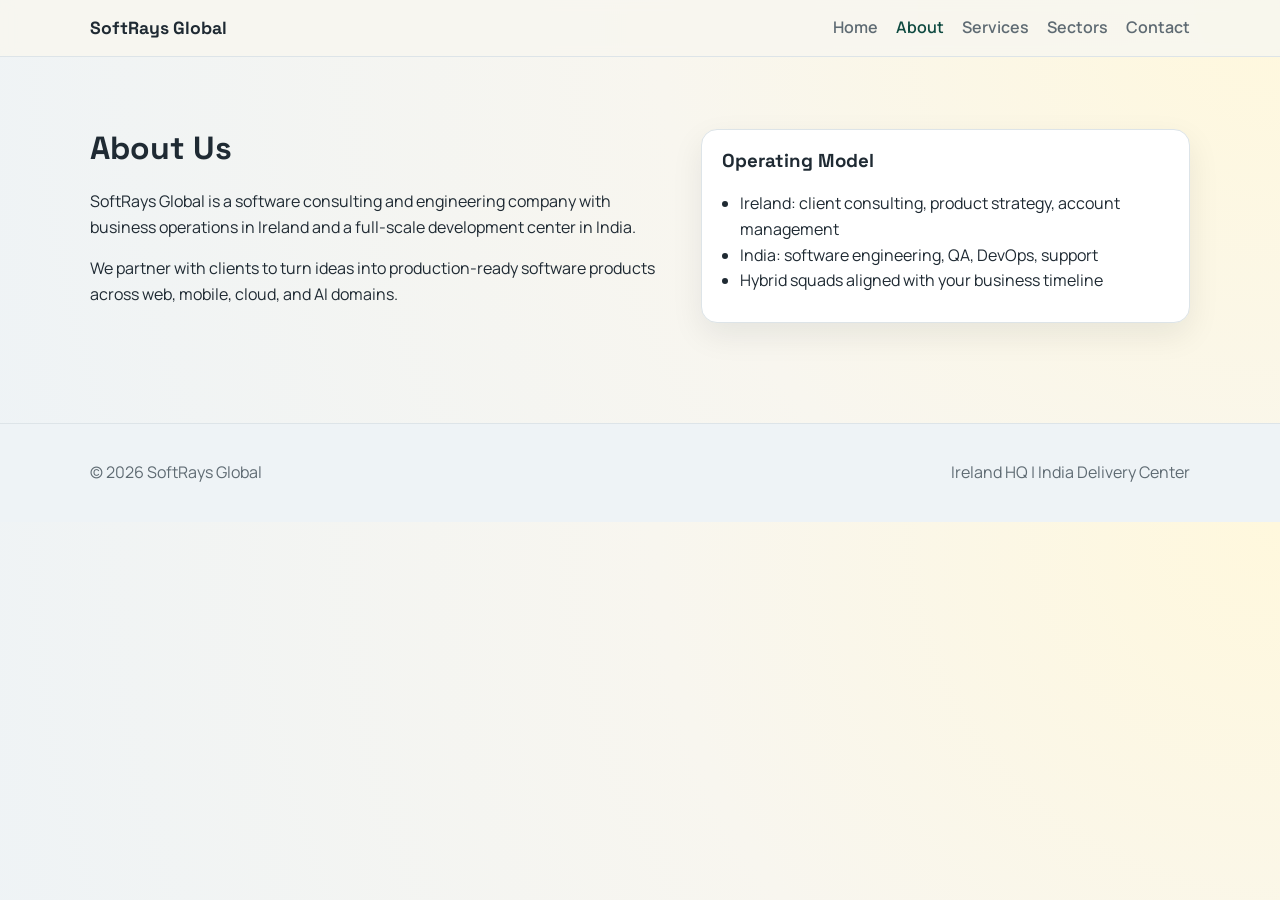
==== pages/about.html @ 31a39e9b "Initial SoftRays website scaffold" ====
<!DOCTYPE html>
<html lang="en">
  <head>
    <meta charset="UTF-8" />
    <meta name="viewport" content="width=device-width, initial-scale=1.0" />
    <title>About | SoftRays Global</title>
    <link rel="preconnect" href="https://fonts.googleapis.com" />
    <link rel="preconnect" href="https://fonts.gstatic.com" crossorigin />
    <link href="https://fonts.googleapis.com/css2?family=Space+Grotesk:wght@400;500;700&family=Manrope:wght@400;500;600&display=swap" rel="stylesheet" />
    <link rel="stylesheet" href="../assets/css/styles.css" />
  </head>
  <body>
    <header class="site-header">
      <div class="container nav-wrap">
        <a class="brand" href="../index.html">SoftRays Global</a>
        <button class="menu-toggle" aria-label="Toggle navigation">Menu</button>
        <nav class="site-nav">
          <a href="../index.html">Home</a>
          <a href="about.html" class="active">About</a>
          <a href="services.html">Services</a>
          <a href="sectors.html">Sectors</a>
          <a href="contact.html">Contact</a>
        </nav>
      </div>
    </header>

    <main class="section">
      <div class="container split">
        <div>
          <h1>About Us</h1>
          <p>
            SoftRays Global is a software consulting and engineering company with business operations in Ireland and a full-scale development center in India.
          </p>
          <p>
            We partner with clients to turn ideas into production-ready software products across web, mobile, cloud, and AI domains.
          </p>
        </div>
        <aside class="card">
          <h3>Operating Model</h3>
          <ul>
            <li>Ireland: client consulting, product strategy, account management</li>
            <li>India: software engineering, QA, DevOps, support</li>
            <li>Hybrid squads aligned with your business timeline</li>
          </ul>
        </aside>
      </div>
    </main>

    <footer class="site-footer"><div class="container footer-grid"><p>© 2026 SoftRays Global</p><p>Ireland HQ | India Delivery Center</p></div></footer>
    <script src="../assets/js/main.js"></script>
  </body>
</html>
---- assets/css/styles.css ----
:root {
  --bg: #f8f6ef;
  --surface: #ffffff;
  --ink: #1f2a33;
  --muted: #5f6b73;
  --brand: #146356;
  --brand-strong: #0f4a40;
  --accent: #f4b400;
  --line: #dde4e8;
  --radius: 16px;
  --shadow: 0 12px 32px rgba(16, 29, 35, 0.08);
}

* { box-sizing: border-box; }
html, body { margin: 0; padding: 0; }
body {
  font-family: "Manrope", sans-serif;
  color: var(--ink);
  background: radial-gradient(circle at top right, #fff8dd 0%, var(--bg) 45%, #eef3f6 100%);
  line-height: 1.6;
}

h1, h2, h3 { font-family: "Space Grotesk", sans-serif; line-height: 1.2; margin-top: 0; }
a { color: inherit; text-decoration: none; }

.container { width: min(1100px, 92%); margin: 0 auto; }
.section { padding: 72px 0; }

.site-header {
  position: sticky;
  top: 0;
  z-index: 10;
  backdrop-filter: blur(6px);
  background: rgba(248, 246, 239, 0.88);
  border-bottom: 1px solid var(--line);
}

.nav-wrap {
  display: flex;
  align-items: center;
  justify-content: space-between;
  padding: 14px 0;
}

.brand { font-family: "Space Grotesk", sans-serif; font-weight: 700; font-size: 1.1rem; }
.site-nav { display: flex; gap: 18px; }
.site-nav a { color: var(--muted); font-weight: 600; }
.site-nav a.active, .site-nav a:hover { color: var(--brand-strong); }

.menu-toggle {
  display: none;
  border: 1px solid var(--line);
  border-radius: 999px;
  padding: 8px 14px;
  background: var(--surface);
}

.hero { padding: 80px 0 56px; }
.hero-grid {
  display: grid;
  gap: 28px;
  grid-template-columns: 1.4fr 1fr;
  align-items: start;
}

.kicker {
  display: inline-block;
  font-size: 0.86rem;
  text-transform: uppercase;
  letter-spacing: 0.08em;
  color: var(--brand-strong);
  background: #def2ed;
  border-radius: 999px;
  padding: 6px 12px;
}

.lead { color: var(--muted); max-width: 60ch; }
.cta-row { margin-top: 24px; display: flex; gap: 10px; flex-wrap: wrap; }

.btn {
  display: inline-block;
  background: var(--brand);
  color: #fff;
  border-radius: 12px;
  padding: 12px 18px;
  font-weight: 700;
  border: 0;
  cursor: pointer;
}

.btn:hover { background: var(--brand-strong); }
.btn-light { background: #e7eef2; color: var(--ink); }
.btn-light:hover { background: #d7e1e8; }

.cards {
  display: grid;
  grid-template-columns: repeat(3, minmax(0, 1fr));
  gap: 16px;
}

.card {
  background: var(--surface);
  border: 1px solid var(--line);
  border-radius: var(--radius);
  box-shadow: var(--shadow);
  padding: 20px;
}

.card ul { padding-left: 18px; margin: 0; }
.split { display: grid; grid-template-columns: 1.2fr 1fr; gap: 24px; }

.contact-form { display: grid; gap: 12px; }
label { display: grid; gap: 6px; font-weight: 600; color: var(--muted); }
input, textarea {
  width: 100%;
  border: 1px solid var(--line);
  border-radius: 10px;
  padding: 10px 12px;
  font: inherit;
}

.form-note { margin: 0; color: var(--brand-strong); font-weight: 600; min-height: 1.2em; }

.site-footer {
  border-top: 1px solid var(--line);
  background: #eef3f6;
  margin-top: 28px;
}
.footer-grid {
  display: flex;
  justify-content: space-between;
  gap: 12px;
  padding: 20px 0;
  color: var(--muted);
  flex-wrap: wrap;
}

@media (max-width: 920px) {
  .hero-grid, .split, .cards { grid-template-columns: 1fr 1fr; }
}

@media (max-width: 700px) {
  .menu-toggle { display: inline-block; }
  .site-nav {
    position: absolute;
    top: 62px;
    right: 4%;
    display: none;
    flex-direction: column;
    background: var(--surface);
    border: 1px solid var(--line);
    border-radius: 12px;
    padding: 12px;
    min-width: 180px;
    box-shadow: var(--shadow);
  }
  .site-nav.open { display: flex; }
  .hero-grid, .split, .cards { grid-template-columns: 1fr; }
}
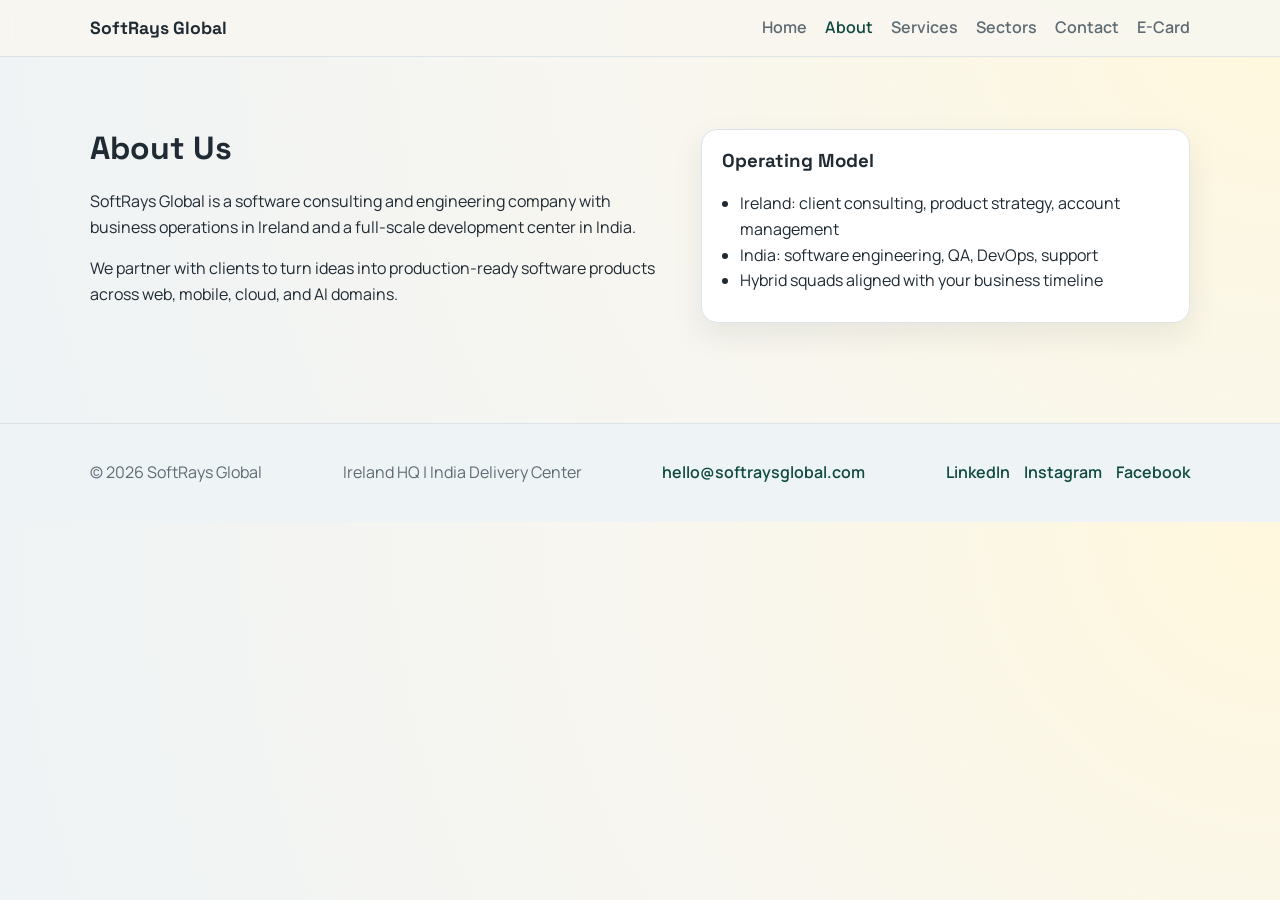
==== commit 541dfe3c: "Add business email and social links across website" ====
--- a/pages/about.html
+++ b/pages/about.html
@@ -20,6 +20,7 @@
           <a href="services.html">Services</a>
           <a href="sectors.html">Sectors</a>
           <a href="contact.html">Contact</a>
+          <a href="ecard.html">E-Card</a>
         </nav>
       </div>
     </header>
@@ -46,7 +47,7 @@
       </div>
     </main>
 
-    <footer class="site-footer"><div class="container footer-grid"><p>© 2026 SoftRays Global</p><p>Ireland HQ | India Delivery Center</p></div></footer>
+    <footer class="site-footer"><div class="container footer-grid"><p>© 2026 SoftRays Global</p><p>Ireland HQ | India Delivery Center</p><p class="footer-links"><a href="mailto:hello@softraysglobal.com">hello@softraysglobal.com</a></p><p class="social-links"><a href="https://www.linkedin.com/company/softrays-global/" target="_blank" rel="noopener noreferrer">LinkedIn</a><a href="https://www.instagram.com/softraysglobal/" target="_blank" rel="noopener noreferrer">Instagram</a><a href="https://www.facebook.com/softraysglobal/" target="_blank" rel="noopener noreferrer">Facebook</a></p></div></footer>
     <script src="../assets/js/main.js"></script>
   </body>
 </html>
--- a/assets/css/styles.css
+++ b/assets/css/styles.css
@@ -135,8 +135,69 @@
   flex-wrap: wrap;
 }
 
+.footer-links a,
+.social-links a {
+  color: var(--brand-strong);
+  font-weight: 600;
+}
+
+.social-links {
+  display: flex;
+  gap: 14px;
+  flex-wrap: wrap;
+}
+
+.ecard-layout {
+  display: grid;
+  grid-template-columns: 1.2fr 0.8fr;
+  gap: 18px;
+  align-items: start;
+}
+
+.qr-image {
+  width: 100%;
+  max-width: 280px;
+  border-radius: 12px;
+  border: 1px solid var(--line);
+  background: #fff;
+  padding: 10px;
+}
+
+.tiny {
+  font-size: 0.85rem;
+  color: var(--muted);
+  word-break: break-all;
+}
+
+.visit-card-grid {
+  display: grid;
+  grid-template-columns: repeat(2, minmax(260px, 1fr));
+  gap: 16px;
+}
+
+.visit-card {
+  background: #fff;
+  border: 1px solid var(--line);
+  border-radius: 14px;
+  padding: 24px;
+  min-height: 220px;
+  box-shadow: var(--shadow);
+}
+
+.visit-card.front {
+  background: linear-gradient(145deg, #e7fff8 0%, #c8f0e5 100%);
+}
+
+.mini-qr {
+  width: 120px;
+  height: 120px;
+  border: 1px solid var(--line);
+  border-radius: 10px;
+}
+
 @media (max-width: 920px) {
   .hero-grid, .split, .cards { grid-template-columns: 1fr 1fr; }
+  .ecard-layout { grid-template-columns: 1fr; }
 }
 
 @media (max-width: 700px) {
@@ -156,4 +217,13 @@
   }
   .site-nav.open { display: flex; }
   .hero-grid, .split, .cards { grid-template-columns: 1fr; }
-}
+  .visit-card-grid { grid-template-columns: 1fr; }
+}
+
+@media print {
+  .no-print { display: none !important; }
+  body { background: #fff; }
+  .section { padding: 0; }
+  .visit-card-grid { gap: 10px; }
+  .visit-card { box-shadow: none; }
+}
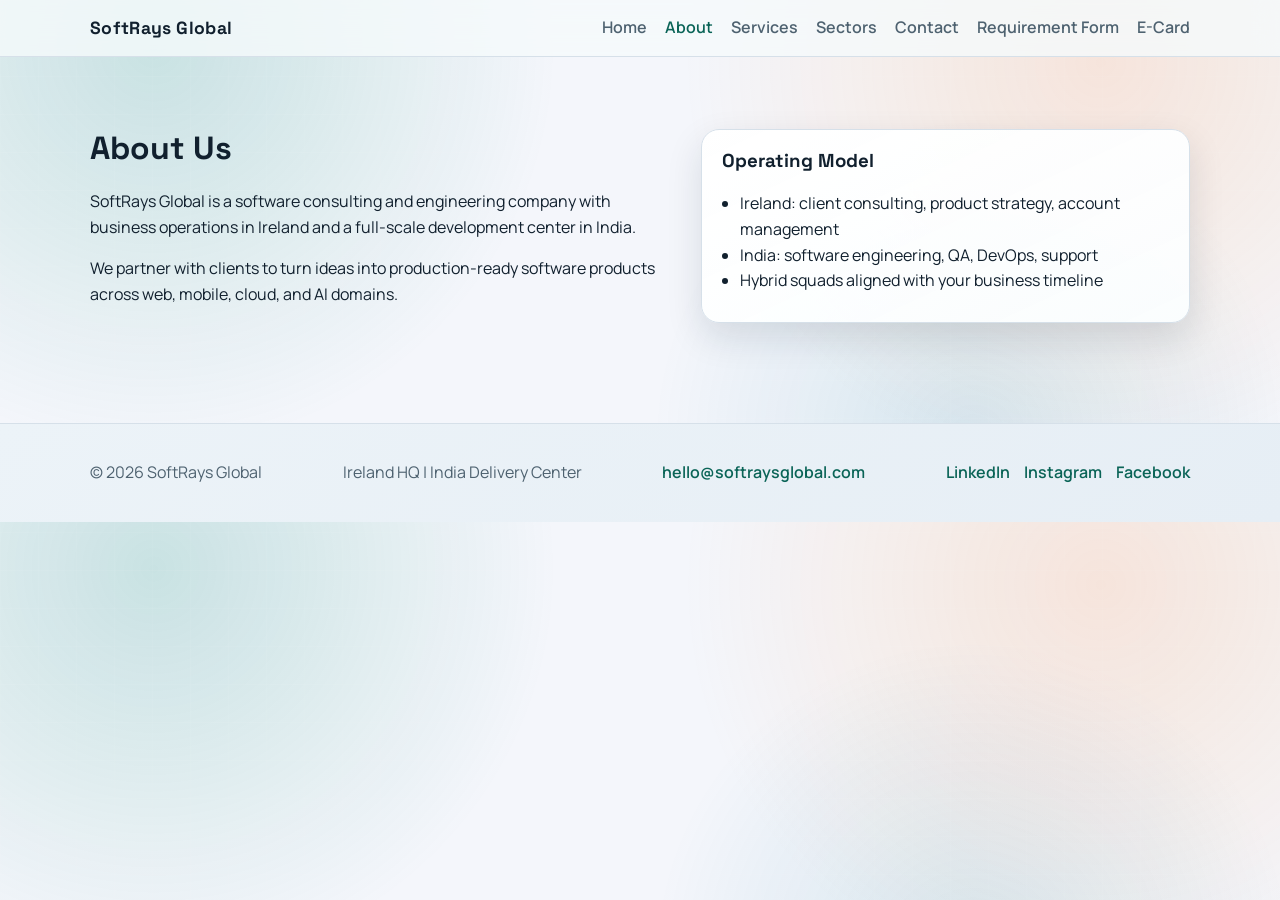
==== commit c0af9294: "Add client requirement form page with structured project intake" ====
--- a/pages/about.html
+++ b/pages/about.html
@@ -7,7 +7,7 @@
     <link rel="preconnect" href="https://fonts.googleapis.com" />
     <link rel="preconnect" href="https://fonts.gstatic.com" crossorigin />
     <link href="https://fonts.googleapis.com/css2?family=Space+Grotesk:wght@400;500;700&family=Manrope:wght@400;500;600&display=swap" rel="stylesheet" />
-    <link rel="stylesheet" href="../assets/css/styles.css" />
+    <link rel="stylesheet" href="../assets/css/styles.css?v=20260314" />
   </head>
   <body>
     <header class="site-header">
@@ -20,6 +20,7 @@
           <a href="services.html">Services</a>
           <a href="sectors.html">Sectors</a>
           <a href="contact.html">Contact</a>
+          <a href="requirements.html">Requirement Form</a>
           <a href="ecard.html">E-Card</a>
         </nav>
       </div>
--- a/assets/css/styles.css
+++ b/assets/css/styles.css
@@ -1,14 +1,17 @@
 :root {
-  --bg: #f8f6ef;
+  --bg: #f4f6fb;
   --surface: #ffffff;
-  --ink: #1f2a33;
-  --muted: #5f6b73;
-  --brand: #146356;
-  --brand-strong: #0f4a40;
-  --accent: #f4b400;
-  --line: #dde4e8;
-  --radius: 16px;
-  --shadow: 0 12px 32px rgba(16, 29, 35, 0.08);
+  --ink: #11202e;
+  --muted: #4e6270;
+  --brand: #0d8b78;
+  --brand-strong: #0a6457;
+  --accent: #ff8a36;
+  --line: #d6e0e9;
+  --radius: 18px;
+  --shadow: 0 14px 36px rgba(17, 33, 46, 0.12);
+  --shadow-hover: 0 18px 44px rgba(17, 33, 46, 0.18);
+  --gradient-main: linear-gradient(135deg, #0d8b78 0%, #09739b 55%, #0f5f8b 100%);
+  --gradient-soft: linear-gradient(135deg, rgba(13, 139, 120, 0.1), rgba(255, 138, 54, 0.12));
 }
 
 * { box-sizing: border-box; }
@@ -16,8 +19,26 @@
 body {
   font-family: "Manrope", sans-serif;
   color: var(--ink);
-  background: radial-gradient(circle at top right, #fff8dd 0%, var(--bg) 45%, #eef3f6 100%);
+  background:
+    radial-gradient(circle at 12% 9%, rgba(13, 139, 120, 0.19) 0%, rgba(13, 139, 120, 0) 33%),
+    radial-gradient(circle at 86% 12%, rgba(255, 138, 54, 0.16) 0%, rgba(255, 138, 54, 0) 35%),
+    radial-gradient(circle at 76% 84%, rgba(6, 115, 156, 0.13) 0%, rgba(6, 115, 156, 0) 30%),
+    var(--bg);
   line-height: 1.6;
+  position: relative;
+}
+
+body::before {
+  content: "";
+  position: fixed;
+  inset: 0;
+  background-image:
+    linear-gradient(rgba(255, 255, 255, 0.34) 1px, transparent 1px),
+    linear-gradient(90deg, rgba(255, 255, 255, 0.28) 1px, transparent 1px);
+  background-size: 38px 38px;
+  opacity: 0.18;
+  pointer-events: none;
+  z-index: -1;
 }
 
 h1, h2, h3 { font-family: "Space Grotesk", sans-serif; line-height: 1.2; margin-top: 0; }
@@ -30,8 +51,8 @@
   position: sticky;
   top: 0;
   z-index: 10;
-  backdrop-filter: blur(6px);
-  background: rgba(248, 246, 239, 0.88);
+  backdrop-filter: blur(12px);
+  background: rgba(246, 250, 252, 0.8);
   border-bottom: 1px solid var(--line);
 }
 
@@ -42,7 +63,12 @@
   padding: 14px 0;
 }
 
-.brand { font-family: "Space Grotesk", sans-serif; font-weight: 700; font-size: 1.1rem; }
+.brand {
+  font-family: "Space Grotesk", sans-serif;
+  font-weight: 700;
+  font-size: 1.1rem;
+  letter-spacing: 0.02em;
+}
 .site-nav { display: flex; gap: 18px; }
 .site-nav a { color: var(--muted); font-weight: 600; }
 .site-nav a.active, .site-nav a:hover { color: var(--brand-strong); }
@@ -61,6 +87,21 @@
   gap: 28px;
   grid-template-columns: 1.4fr 1fr;
   align-items: start;
+}
+
+.hero-pro {
+  position: relative;
+}
+
+.hero-pro::after {
+  content: "";
+  position: absolute;
+  right: 3%;
+  top: 12%;
+  width: min(460px, 50vw);
+  height: min(460px, 50vw);
+  background: radial-gradient(circle, rgba(13, 139, 120, 0.19) 0%, rgba(13, 139, 120, 0) 70%);
+  z-index: -1;
 }
 
 .kicker {
@@ -68,10 +109,11 @@
   font-size: 0.86rem;
   text-transform: uppercase;
   letter-spacing: 0.08em;
-  color: var(--brand-strong);
-  background: #def2ed;
+  color: #fff;
+  background: var(--gradient-main);
   border-radius: 999px;
   padding: 6px 12px;
+  box-shadow: 0 6px 14px rgba(13, 139, 120, 0.23);
 }
 
 .lead { color: var(--muted); max-width: 60ch; }
@@ -79,18 +121,29 @@
 
 .btn {
   display: inline-block;
-  background: var(--brand);
+  background: var(--gradient-main);
   color: #fff;
   border-radius: 12px;
   padding: 12px 18px;
   font-weight: 700;
   border: 0;
   cursor: pointer;
-}
-
-.btn:hover { background: var(--brand-strong); }
-.btn-light { background: #e7eef2; color: var(--ink); }
-.btn-light:hover { background: #d7e1e8; }
+  box-shadow: 0 10px 22px rgba(12, 119, 129, 0.3);
+  transition: transform 0.2s ease, box-shadow 0.2s ease, filter 0.2s ease;
+}
+
+.btn:hover {
+  transform: translateY(-2px);
+  box-shadow: 0 14px 28px rgba(12, 119, 129, 0.35);
+  filter: saturate(1.04);
+}
+.btn-light {
+  background: rgba(255, 255, 255, 0.85);
+  color: var(--ink);
+  border: 1px solid var(--line);
+  box-shadow: none;
+}
+.btn-light:hover { background: #ffffff; }
 
 .cards {
   display: grid;
@@ -99,17 +152,40 @@
 }
 
 .card {
-  background: var(--surface);
+  background: linear-gradient(155deg, rgba(255, 255, 255, 0.97), rgba(251, 254, 255, 0.94));
   border: 1px solid var(--line);
   border-radius: var(--radius);
   box-shadow: var(--shadow);
   padding: 20px;
+  transition: transform 0.22s ease, box-shadow 0.22s ease, border-color 0.22s ease;
+}
+
+.cards .card:hover,
+.model-grid .card:hover {
+  transform: translateY(-4px);
+  box-shadow: var(--shadow-hover);
+  border-color: #bdd1df;
 }
 
 .card ul { padding-left: 18px; margin: 0; }
 .split { display: grid; grid-template-columns: 1.2fr 1fr; gap: 24px; }
 
 .contact-form { display: grid; gap: 12px; }
+.requirement-form .grid-2 {
+  display: grid;
+  grid-template-columns: repeat(2, minmax(0, 1fr));
+  gap: 12px;
+}
+
+.requirement-form select {
+  width: 100%;
+  border: 1px solid var(--line);
+  border-radius: 10px;
+  padding: 10px 12px;
+  font: inherit;
+  background: #fff;
+}
+
 label { display: grid; gap: 6px; font-weight: 600; color: var(--muted); }
 input, textarea {
   width: 100%;
@@ -123,7 +199,7 @@
 
 .site-footer {
   border-top: 1px solid var(--line);
-  background: #eef3f6;
+  background: linear-gradient(145deg, #ecf3f8, #e6eef5);
   margin-top: 28px;
 }
 .footer-grid {
@@ -169,6 +245,107 @@
   word-break: break-all;
 }
 
+.hero-pro h1 {
+  font-size: clamp(2rem, 4vw, 3.2rem);
+  max-width: 18ch;
+}
+
+.hero-metrics {
+  margin-top: 14px;
+  display: flex;
+  flex-wrap: wrap;
+  gap: 8px;
+}
+
+.hero-metrics span {
+  font-size: 0.85rem;
+  padding: 6px 10px;
+  background: linear-gradient(145deg, #f4fffb, #edf7ff);
+  border: 1px solid #c6dbeb;
+  border-radius: 999px;
+}
+
+.proof-card {
+  border-left: 4px solid var(--brand);
+  background: linear-gradient(165deg, #ffffff, #f3fcf9);
+}
+
+.muted-center {
+  text-align: center;
+  color: var(--muted);
+  margin-top: 0;
+}
+
+.trust-strip {
+  padding-top: 20px;
+  padding-bottom: 20px;
+}
+
+.logo-pill-row {
+  display: flex;
+  flex-wrap: wrap;
+  gap: 10px;
+  justify-content: center;
+}
+
+.logo-pill-row span {
+  padding: 8px 14px;
+  border: 1px solid var(--line);
+  background: #fff;
+  border-radius: 999px;
+  font-weight: 600;
+  color: #40525d;
+}
+
+.section-alt {
+  background:
+    linear-gradient(180deg, rgba(255, 255, 255, 0.8), rgba(239, 246, 252, 0.9)),
+    var(--gradient-soft);
+  border-top: 1px solid var(--line);
+  border-bottom: 1px solid var(--line);
+}
+
+.model-grid {
+  display: grid;
+  grid-template-columns: repeat(3, minmax(0, 1fr));
+  gap: 16px;
+}
+
+.chip-row {
+  margin-top: 14px;
+  display: flex;
+  flex-wrap: wrap;
+  gap: 8px;
+}
+
+.chip-row span {
+  font-size: 0.85rem;
+  border-radius: 999px;
+  padding: 7px 10px;
+  border: 1px solid var(--line);
+  background: #fff;
+}
+
+.quote p:first-child {
+  font-weight: 600;
+}
+
+.muted {
+  color: var(--muted);
+}
+
+.cta-band {
+  display: flex;
+  align-items: center;
+  justify-content: space-between;
+  gap: 16px;
+  background: linear-gradient(125deg, #dffff1 0%, #dff1ff 55%, #ffe9d8 100%);
+  border: 1px solid #bedfdb;
+  border-radius: 18px;
+  padding: 22px;
+  box-shadow: var(--shadow);
+}
+
 .visit-card-grid {
   display: grid;
   grid-template-columns: repeat(2, minmax(260px, 1fr));
@@ -185,7 +362,7 @@
 }
 
 .visit-card.front {
-  background: linear-gradient(145deg, #e7fff8 0%, #c8f0e5 100%);
+  background: linear-gradient(145deg, #dbfff4 0%, #c6f0e4 40%, #f2fffb 100%);
 }
 
 .mini-qr {
@@ -198,6 +375,7 @@
 @media (max-width: 920px) {
   .hero-grid, .split, .cards { grid-template-columns: 1fr 1fr; }
   .ecard-layout { grid-template-columns: 1fr; }
+  .model-grid { grid-template-columns: 1fr 1fr; }
 }
 
 @media (max-width: 700px) {
@@ -208,7 +386,7 @@
     right: 4%;
     display: none;
     flex-direction: column;
-    background: var(--surface);
+    background: rgba(255, 255, 255, 0.98);
     border: 1px solid var(--line);
     border-radius: 12px;
     padding: 12px;
@@ -218,11 +396,15 @@
   .site-nav.open { display: flex; }
   .hero-grid, .split, .cards { grid-template-columns: 1fr; }
   .visit-card-grid { grid-template-columns: 1fr; }
+  .model-grid { grid-template-columns: 1fr; }
+  .cta-band { flex-direction: column; align-items: flex-start; }
+  .requirement-form .grid-2 { grid-template-columns: 1fr; }
 }
 
 @media print {
   .no-print { display: none !important; }
   body { background: #fff; }
+  body::before { display: none; }
   .section { padding: 0; }
   .visit-card-grid { gap: 10px; }
   .visit-card { box-shadow: none; }
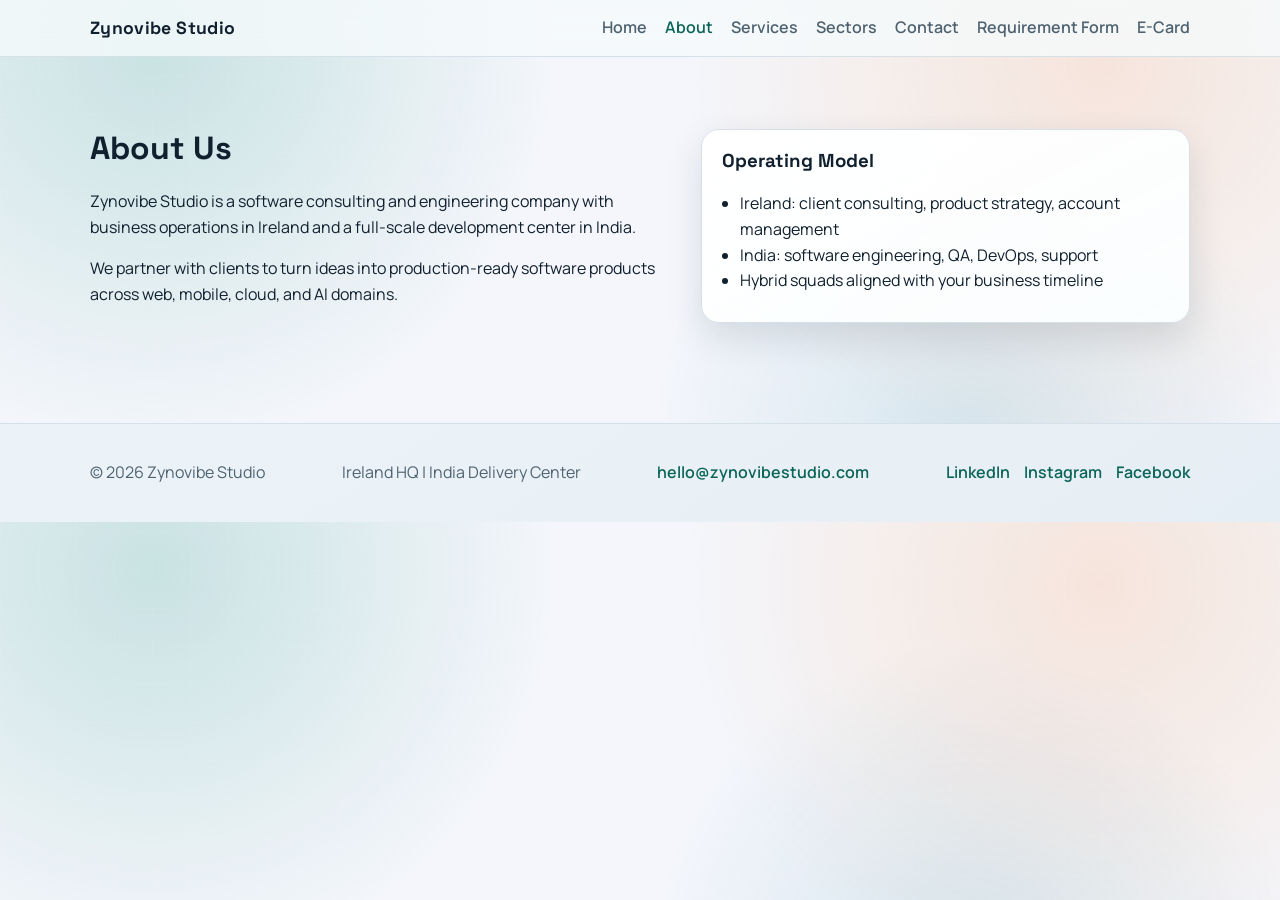
==== commit 13af220f: "Rebrand website to Zynovibe Studio" ====
--- a/pages/about.html
+++ b/pages/about.html
@@ -3,7 +3,7 @@
   <head>
     <meta charset="UTF-8" />
     <meta name="viewport" content="width=device-width, initial-scale=1.0" />
-    <title>About | SoftRays Global</title>
+    <title>About | Zynovibe Studio</title>
     <link rel="preconnect" href="https://fonts.googleapis.com" />
     <link rel="preconnect" href="https://fonts.gstatic.com" crossorigin />
     <link href="https://fonts.googleapis.com/css2?family=Space+Grotesk:wght@400;500;700&family=Manrope:wght@400;500;600&display=swap" rel="stylesheet" />
@@ -12,7 +12,7 @@
   <body>
     <header class="site-header">
       <div class="container nav-wrap">
-        <a class="brand" href="../index.html">SoftRays Global</a>
+        <a class="brand" href="../index.html">Zynovibe Studio</a>
         <button class="menu-toggle" aria-label="Toggle navigation">Menu</button>
         <nav class="site-nav">
           <a href="../index.html">Home</a>
@@ -31,7 +31,7 @@
         <div>
           <h1>About Us</h1>
           <p>
-            SoftRays Global is a software consulting and engineering company with business operations in Ireland and a full-scale development center in India.
+            Zynovibe Studio is a software consulting and engineering company with business operations in Ireland and a full-scale development center in India.
           </p>
           <p>
             We partner with clients to turn ideas into production-ready software products across web, mobile, cloud, and AI domains.
@@ -48,7 +48,7 @@
       </div>
     </main>
 
-    <footer class="site-footer"><div class="container footer-grid"><p>© 2026 SoftRays Global</p><p>Ireland HQ | India Delivery Center</p><p class="footer-links"><a href="mailto:hello@softraysglobal.com">hello@softraysglobal.com</a></p><p class="social-links"><a href="https://www.linkedin.com/company/softrays-global/" target="_blank" rel="noopener noreferrer">LinkedIn</a><a href="https://www.instagram.com/softraysglobal/" target="_blank" rel="noopener noreferrer">Instagram</a><a href="https://www.facebook.com/softraysglobal/" target="_blank" rel="noopener noreferrer">Facebook</a></p></div></footer>
+    <footer class="site-footer"><div class="container footer-grid"><p>© 2026 Zynovibe Studio</p><p>Ireland HQ | India Delivery Center</p><p class="footer-links"><a href="mailto:hello@zynovibestudio.com">hello@zynovibestudio.com</a></p><p class="social-links"><a href="https://www.linkedin.com/company/zynovibestudio/" target="_blank" rel="noopener noreferrer">LinkedIn</a><a href="https://www.instagram.com/zynovibestudio/" target="_blank" rel="noopener noreferrer">Instagram</a><a href="https://www.facebook.com/zynovibestudio/" target="_blank" rel="noopener noreferrer">Facebook</a></p></div></footer>
     <script src="../assets/js/main.js"></script>
   </body>
 </html>
